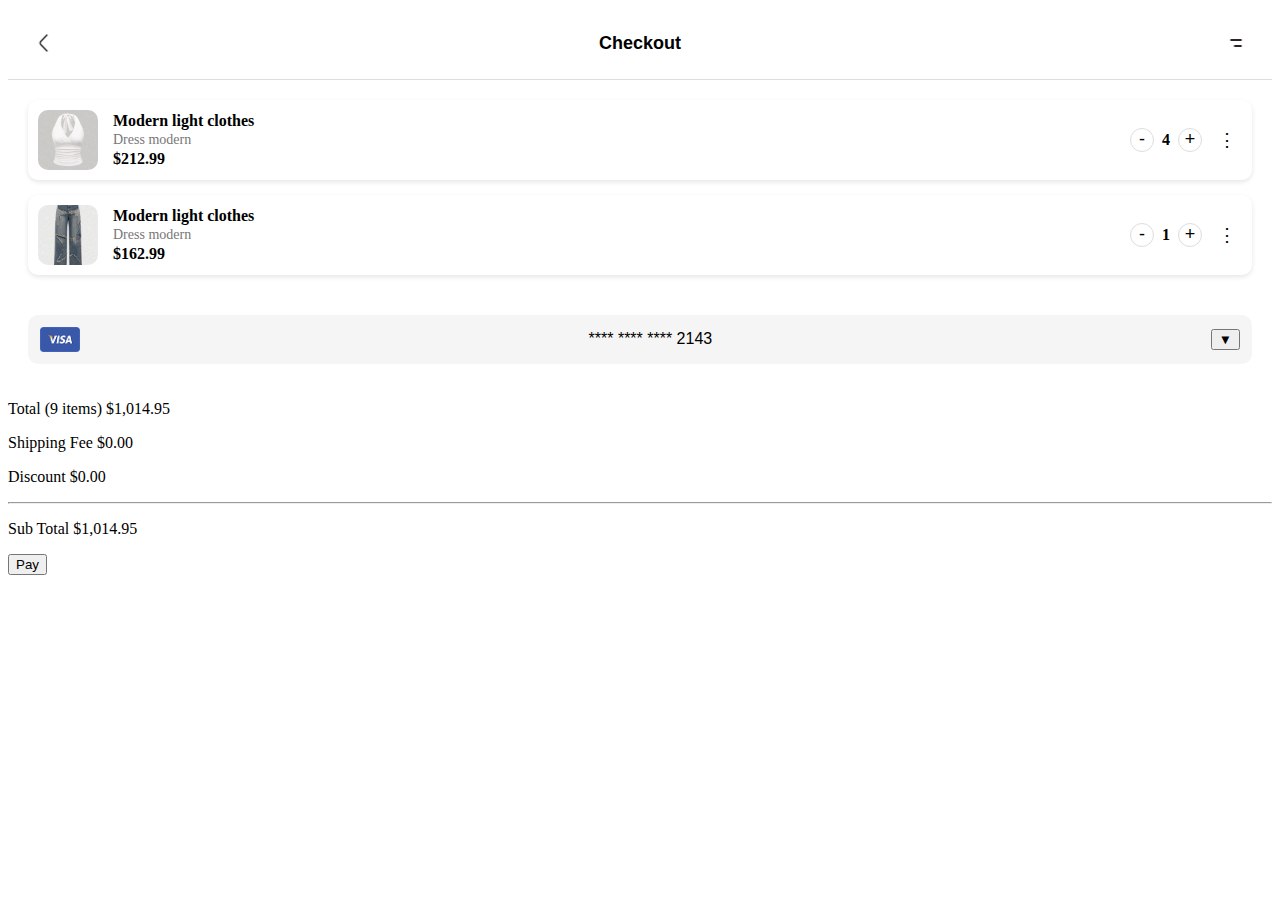
==== views/checkout.html @ 106150a3 "feat: :lipstick: Base" ====
<!DOCTYPE html>
<html lang="en">

<head>
    <meta charset="UTF-8">
    <meta name="viewport" content="width=device-width, initial-scale=1.0">
    <title>Checkout</title>
    <link rel="stylesheet" href="../css/checkout.css">
</head>

<body>
    <div class="Container">
        <div class="checkout-container">
            <header class="checkout-header">
                <button class="back-btn"><img src="../storage/img/Back1.png"></button>
                <h2>Checkout</h2>
                <button class="menu-btn"><img src="../storage/img/Menu1.png"></button>
            </header>

            <div class="cart-items">
                <div class="cart-item1">
                    <img src="../storage/img/camisa1.png" alt="">
                    <div class="item-info">
                        <h3>Modern light clothes</h3>
                        <p>Dress modern</p>
                        <span class="price">$212.99</span>
                    </div>
                    <div class="quantity">
                        <button>-</button>
                        <span>4</span>
                        <button>+</button>
                    </div>
                    <button class="options-btn">⋮</button>
                </div>

                <div class="cart-item2">
                    <img src="../storage/img/Jeaan1.png" alt="">
                    <div class="item-info">
                        <h3>Modern light clothes</h3>
                        <p>Dress modern</p>
                        <span class="price">$162.99</span>
                    </div>
                    <div class="quantity">
                        <button>-</button>
                        <span>1</span>
                        <button>+</button>
                    </div>
                    <button class="options-btn">⋮</button>
                </div>
            </div>

            <div class="shipping-info">
                <div class="payment-method">
                    <img src="../storage/img/visa.png" alt="Visa">
                    <span>**** **** **** 2143</span>
                    <button class="dropdown-btn">▼</button>
                </div>
            </div>

            <div class="order-summary">
                <p>Total (9 items) <span>$1,014.95</span></p>
                <p>Shipping Fee <span>$0.00</span></p>
                <p>Discount <span>$0.00</span></p>
                <hr>
                <p class="total">Sub Total <span>$1,014.95</span></p>
            </div>

            <button class="pay-btn">Pay</button>
        </div>
    </div>
</body>

</html>
---- css/checkout.css ----
@import url(variables.css);

.checkout-header {
    display: flex;
    justify-content: space-between;
    align-items: center;
    padding: 15px;
    background: white;
    border-bottom: 1px solid #ddd;
}

.checkout-header h2 {
    font-size: 18px;
    font-weight: bold;
    text-align: center;
    flex-grow: 1;
}

.checkout-header button {
    background: none;
    border: 1px solid #ddd;
    width: 32px;
    height: 32px;
    border-radius: 50%;
    display: flex;
    align-items: center;
    justify-content: center;
    font-size: 16px;
    cursor: pointer;
}

.checkout-header button:active {
    background: #f0f0f0;
}

/* Estilo del encabezado */
.checkout-header {
    display: flex;
    justify-content: space-between;
    align-items: center;
    padding: 10px 20px;
    font-family: Arial, sans-serif;
}

.checkout-header h2 {
    font-size: 18px;
    font-weight: bold;
}

.checkout-header button {
    background: none;
    border: none;
    cursor: pointer;
}

.checkout-header img {
    width: 24px;
    height: 24px;
}

/* Contenedor de los ítems */
.cart-items {
    display: flex;
    flex-direction: column;
    gap: 15px;
    padding: 20px;
}

/* Estilo general de los ítems */
.cart-item1, .cart-item2 {
    display: flex;
    align-items: center;
    background: white;
    padding: 10px;
    border-radius: 10px;
    box-shadow: 0 2px 5px rgba(0, 0, 0, 0.1);
}

/* Imagen del producto */
.cart-item1 img, .cart-item2 img {
    width: 60px;
    height: 60px;
    border-radius: 10px;
    object-fit: cover;
    margin-right: 15px;
}

/* Información del producto */
.item-info {
    flex: 1;
}

.item-info h3 {
    font-size: 16px;
    font-weight: bold;
    margin: 0;
}

.item-info p {
    font-size: 14px;
    color: #777;
    margin: 2px 0;
}

.price {
    font-size: 16px;
    font-weight: bold;
}

/* Controles de cantidad */
.quantity {
    display: flex;
    align-items: center;
    gap: 8px;
}

.quantity button {
    background: none;
    border: 1px solid #ddd;
    border-radius: 50%;
    width: 24px;
    height: 24px;
    display: flex;
    justify-content: center;
    align-items: center;
    font-size: 18px;
    cursor: pointer;
}

.quantity span {
    font-size: 16px;
    font-weight: bold;
}

/* Botón de opciones */
.options-btn {
    background: none;
    border: none;
    font-size: 18px;
    cursor: pointer;
    margin-left: 10px;
}

/* Contenedor de la información de envío */
.shipping-info {
    font-family: Arial, sans-serif;
    padding: 20px;
}

.shipping-info h3 {
    font-size: 16px;
    font-weight: bold;
    margin-bottom: 10px;
}

/* Método de pago */
.payment-method {
    display: flex;
    align-items: center;
    background: #f5f5f5;
    padding: 12px;
    border-radius: 10px;
    justify-content: space-between;
    cursor: pointer;
}

.payment-method img {
    width: 40px;
    height: 25px;
    margin-right: 10px;
}

.payment-details {
    display: flex;
    align-items: center;
    flex: 1;
}

.card-number {
    font-size: 14px;
    color: #333;
}

.arrow-down {
    font-size: 16px;
    color: #777;
}

/* Detalles del costo */
.cost-summary {
    margin-top: 15px;
}

.cost-item {
    display: flex;
    justify-content: space-between;
    font-size: 14px;
    margin-bottom: 5px;
}

.cost-item span {
    font-weight: bold;
}

.total-cost {
    display: flex;
    justify-content: space-between;
    font-size: 16px;
    font-weight: bold;
    margin-top: 10px;
    padding-top: 5px;
    border-top: 1px solid #ddd;
}
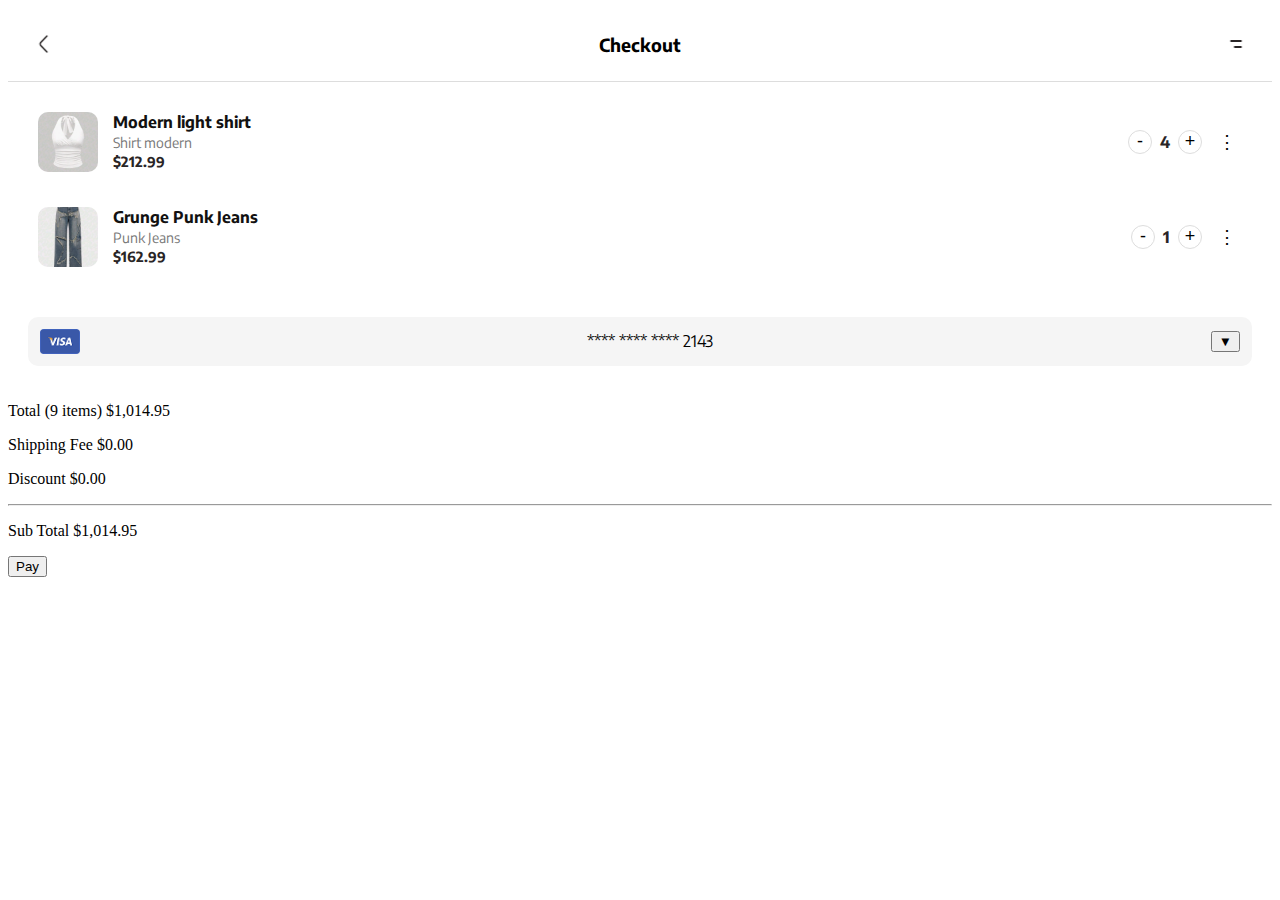
==== commit 9c27d59a: "feat: :lipstick: Botones" ====
--- a/views/checkout.html
+++ b/views/checkout.html
@@ -21,8 +21,8 @@
                 <div class="cart-item1">
                     <img src="../storage/img/camisa1.png" alt="">
                     <div class="item-info">
-                        <h3>Modern light clothes</h3>
-                        <p>Dress modern</p>
+                        <h3>Modern light shirt</h3>
+                        <p>Shirt modern</p>
                         <span class="price">$212.99</span>
                     </div>
                     <div class="quantity">
@@ -36,8 +36,8 @@
                 <div class="cart-item2">
                     <img src="../storage/img/Jeaan1.png" alt="">
                     <div class="item-info">
-                        <h3>Modern light clothes</h3>
-                        <p>Dress modern</p>
+                        <h3>Grunge Punk Jeans</h3>
+                        <p>Punk Jeans</p>
                         <span class="price">$162.99</span>
                     </div>
                     <div class="quantity">
--- a/css/checkout.css
+++ b/css/checkout.css
@@ -10,8 +10,8 @@
 }
 
 .checkout-header h2 {
-    font-size: 18px;
-    font-weight: bold;
+    font-size: 20px;
+    font-family: "Encode-Bold";
     text-align: center;
     flex-grow: 1;
 }
@@ -65,6 +65,42 @@
     gap: 15px;
     padding: 20px;
 }
+.cart-item1 h3 {
+    color: #121111;
+    font-family: "Encode-Bold";
+    font-size: 14px;
+}
+
+.cart-item1 p {
+    color: #787676;
+    font-family: "Encode-Regular";
+    font-size: 10px;
+}
+
+.cart-item1 span {
+    color: #292526;
+    font-family: "Encode-Bold";
+    font-size: 14px;
+}
+
+.cart-item2 h3 {
+    color: #121111;
+    font-family: "Encode-Bold";
+    font-size: 14px;
+}
+
+.cart-item2 p {
+    color: #787676;
+    font-family: "Encode-Regular";
+    font-size: 10px;
+}
+
+.cart-item2 span {
+    color: #292526;
+    font-family: "Encode-Bold";
+    font-size: 14px;
+}
+
 
 /* Estilo general de los ítems */
 .cart-item1, .cart-item2 {
@@ -73,7 +109,6 @@
     background: white;
     padding: 10px;
     border-radius: 10px;
-    box-shadow: 0 2px 5px rgba(0, 0, 0, 0.1);
 }
 
 /* Imagen del producto */
@@ -161,7 +196,7 @@
     padding: 12px;
     border-radius: 10px;
     justify-content: space-between;
-    cursor: pointer;
+    font-family: "Encode-Regular";
 }
 
 .payment-method img {
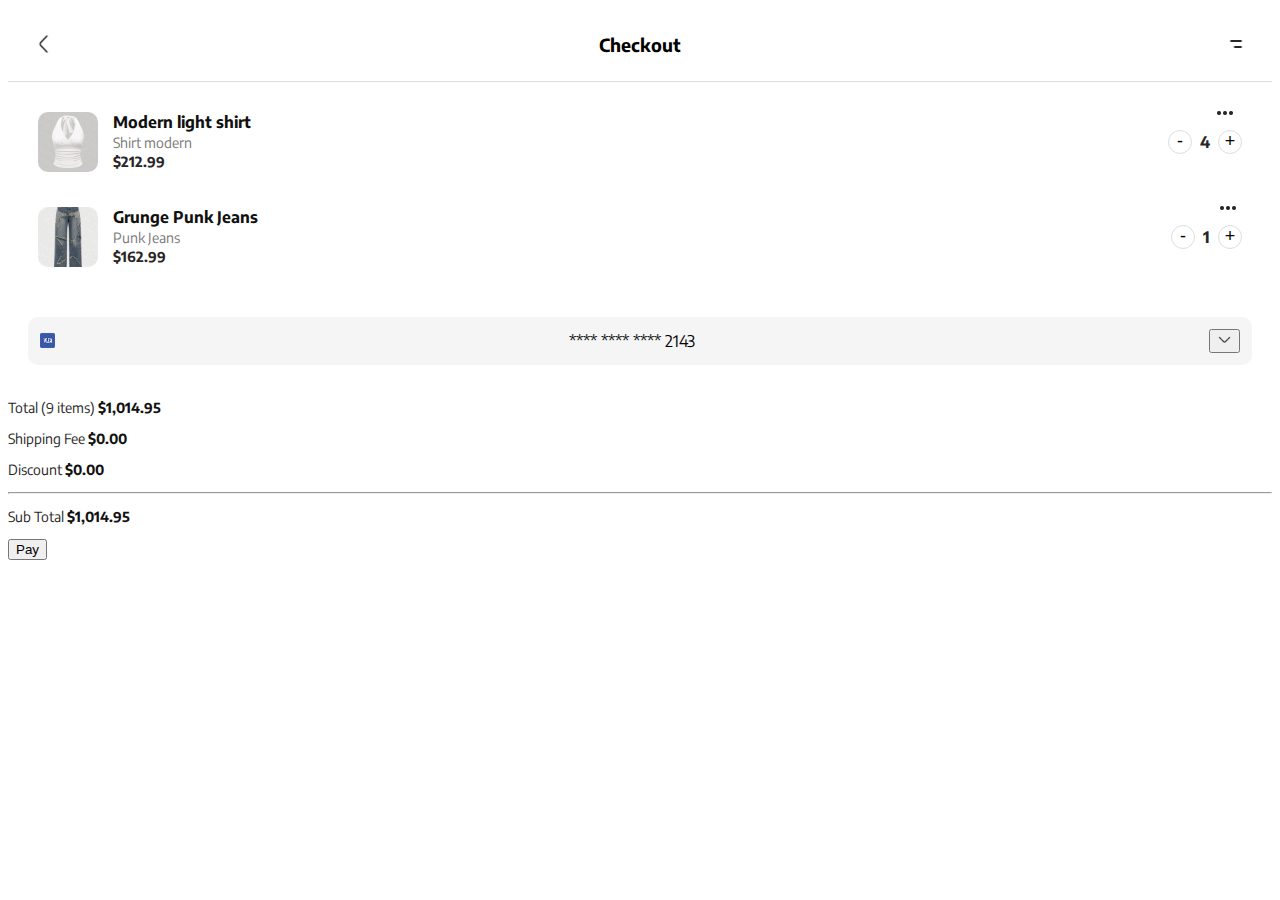
==== commit f85edd9b: "feat: :lipstick: Menu" ====
--- a/views/checkout.html
+++ b/views/checkout.html
@@ -25,12 +25,13 @@
                         <p>Shirt modern</p>
                         <span class="price">$212.99</span>
                     </div>
+                    <button class="options-btn"><img src="../storage/img/menu.png"></button>
                     <div class="quantity">
                         <button>-</button>
                         <span>4</span>
                         <button>+</button>
                     </div>
-                    <button class="options-btn">⋮</button>
+                    
                 </div>
 
                 <div class="cart-item2">
@@ -40,12 +41,13 @@
                         <p>Punk Jeans</p>
                         <span class="price">$162.99</span>
                     </div>
+                    <button class="options-btn"><img src="../storage/img/menu.png"></button>
                     <div class="quantity">
                         <button>-</button>
                         <span>1</span>
                         <button>+</button>
                     </div>
-                    <button class="options-btn">⋮</button>
+                    
                 </div>
             </div>
 
@@ -53,7 +55,7 @@
                 <div class="payment-method">
                     <img src="../storage/img/visa.png" alt="Visa">
                     <span>**** **** **** 2143</span>
-                    <button class="dropdown-btn">▼</button>
+                    <button class="dropdown-btn"><img src="../storage/img/arrow-down.png"></button>
                 </div>
             </div>
 
--- a/css/checkout.css
+++ b/css/checkout.css
@@ -65,6 +65,7 @@
     gap: 15px;
     padding: 20px;
 }
+
 .cart-item1 h3 {
     color: #121111;
     font-family: "Encode-Bold";
@@ -103,7 +104,8 @@
 
 
 /* Estilo general de los ítems */
-.cart-item1, .cart-item2 {
+.cart-item1,
+.cart-item2 {
     display: flex;
     align-items: center;
     background: white;
@@ -112,7 +114,8 @@
 }
 
 /* Imagen del producto */
-.cart-item1 img, .cart-item2 img {
+.cart-item1 img,
+.cart-item2 img {
     width: 60px;
     height: 60px;
     border-radius: 10px;
@@ -171,9 +174,15 @@
 .options-btn {
     background: none;
     border: none;
-    font-size: 18px;
-    cursor: pointer;
-    margin-left: 10px;
+    margin-top: -55px;
+    margin-right: -90px;
+
+}
+
+.options-btn img {
+    width: 24px; /* Ajusta el tamaño según necesites */
+    height: 24px;
+    
 }
 
 /* Contenedor de la información de envío */
@@ -200,9 +209,9 @@
 }
 
 .payment-method img {
-    width: 40px;
-    height: 25px;
-    margin-right: 10px;
+    width: 15px;
+    height: 15px;
+    
 }
 
 .payment-details {
@@ -246,3 +255,15 @@
     padding-top: 5px;
     border-top: 1px solid #ddd;
 }
+
+.order-summary p {
+    color: #292526;
+    font-family: "Encode-Regular";
+    font-size: 14px;
+}
+
+.order-summary span {
+    color: #121111;
+    font-family: "Encode-Bold";
+    font-size: 14px;
+}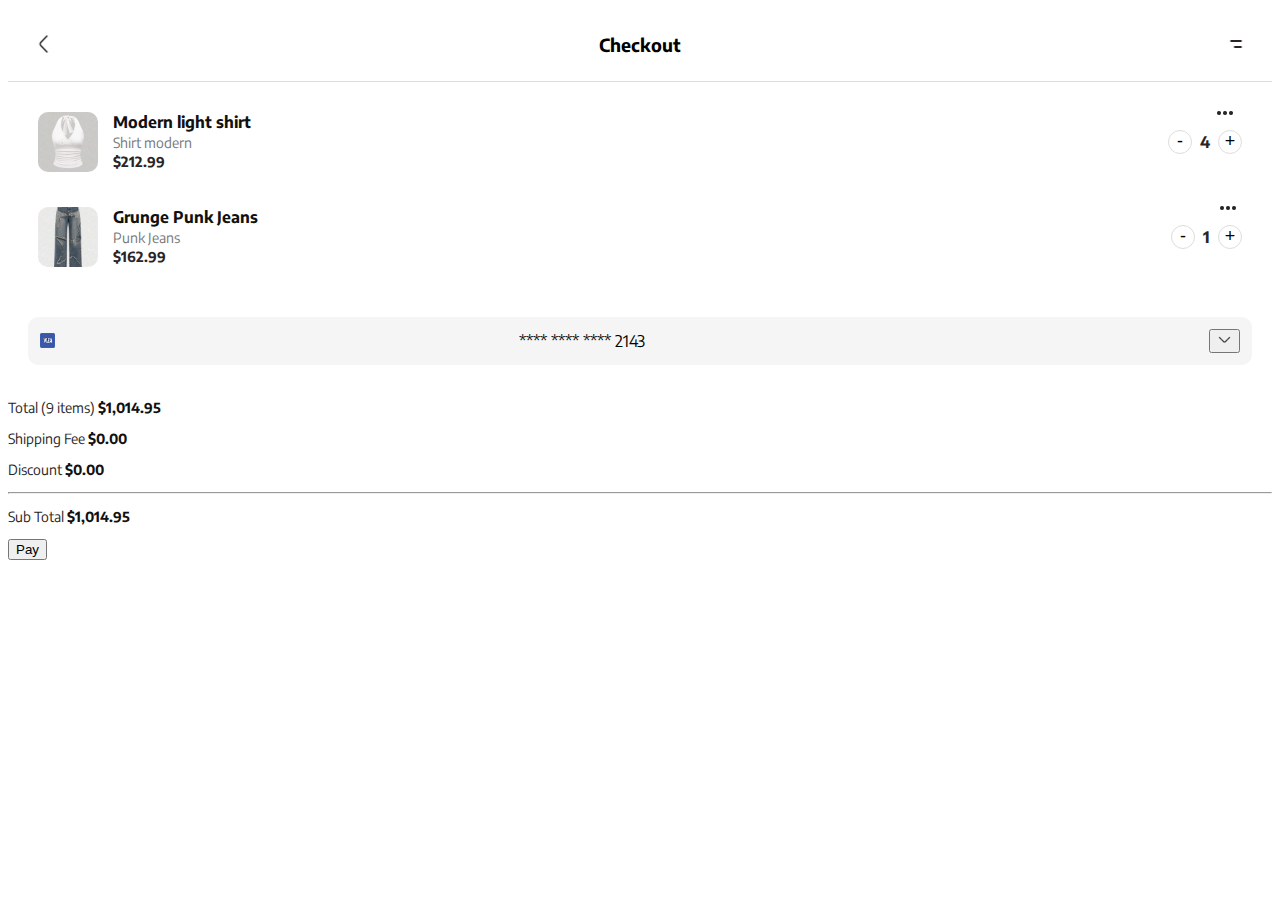
==== commit da54b6f3: "feat: :lipstick: css" ====
--- a/views/checkout.html
+++ b/views/checkout.html
@@ -31,7 +31,7 @@
                         <span>4</span>
                         <button>+</button>
                     </div>
-                    
+
                 </div>
 
                 <div class="cart-item2">
@@ -47,7 +47,7 @@
                         <span>1</span>
                         <button>+</button>
                     </div>
-                    
+
                 </div>
             </div>
 
--- a/css/checkout.css
+++ b/css/checkout.css
@@ -76,6 +76,7 @@
     color: #787676;
     font-family: "Encode-Regular";
     font-size: 10px;
+    
 }
 
 .cart-item1 span {
@@ -168,6 +169,7 @@
 .quantity span {
     font-size: 16px;
     font-weight: bold;
+
 }
 
 /* Botón de opciones */
@@ -180,9 +182,10 @@
 }
 
 .options-btn img {
-    width: 24px; /* Ajusta el tamaño según necesites */
+    width: 24px;
+    /* Ajusta el tamaño según necesites */
     height: 24px;
-    
+
 }
 
 /* Contenedor de la información de envío */
@@ -206,12 +209,15 @@
     border-radius: 10px;
     justify-content: space-between;
     font-family: "Encode-Regular";
-}
-
+    
+}
+.payment-method span {
+    margin-left: -100px;
+}
 .payment-method img {
     width: 15px;
     height: 15px;
-    
+
 }
 
 .payment-details {
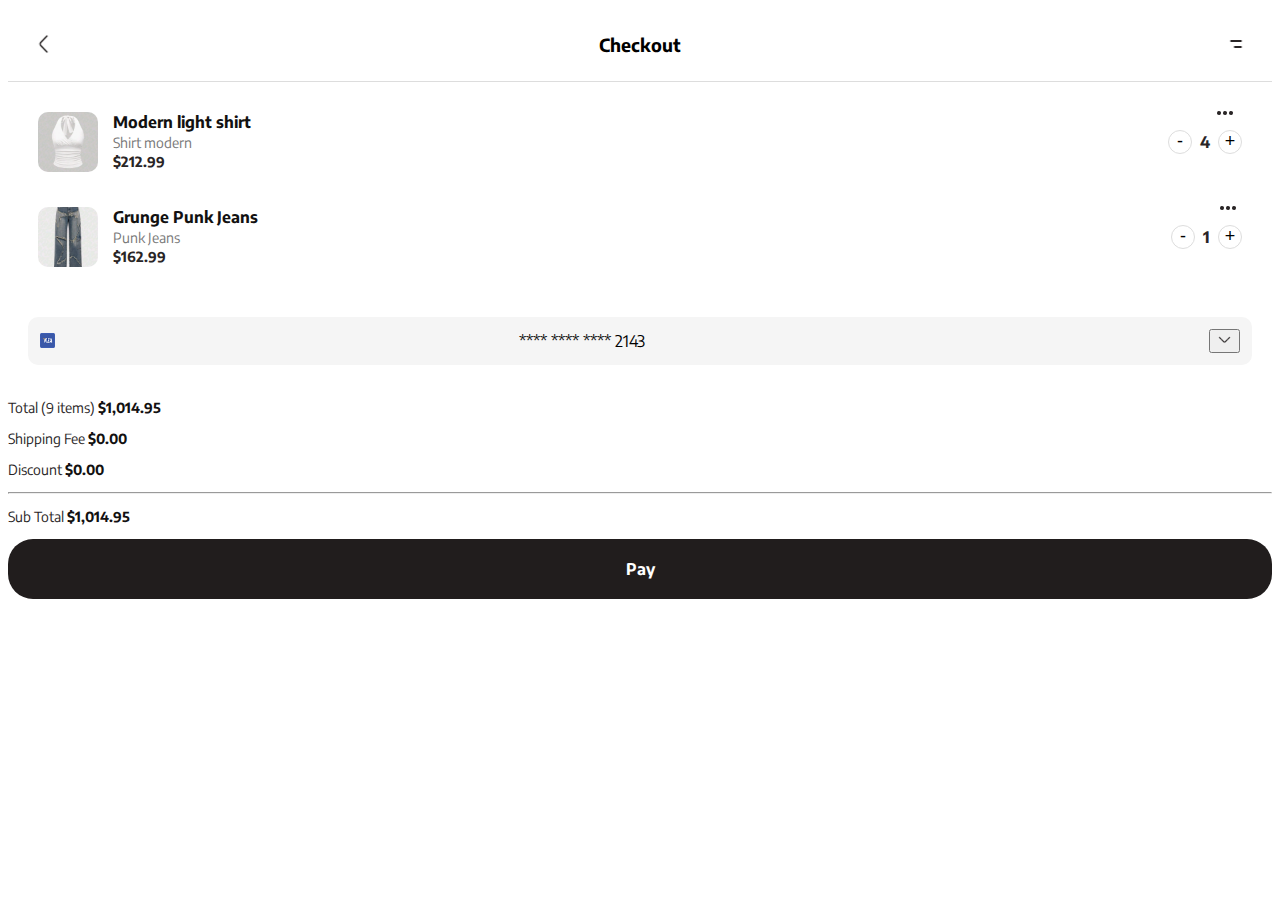
==== commit ff7d4ae7: "feat: :lipstick: Footer" ====
--- a/views/checkout.html
+++ b/views/checkout.html
@@ -67,8 +67,15 @@
                 <p class="total">Sub Total <span>$1,014.95</span></p>
             </div>
 
-            <button class="pay-btn">Pay</button>
+
+            <footer>
+                <div class="footer">
+                    <span>Pay</span> 
+                </div> 
+            </footer>
+    
         </div>
+
     </div>
 </body>
 
--- a/css/checkout.css
+++ b/css/checkout.css
@@ -272,4 +272,17 @@
     color: #121111;
     font-family: "Encode-Bold";
     font-size: 14px;
-}+}
+
+.footer {
+    display: flex;
+    align-items: center;
+    justify-content: center;
+    background: #211D1D;
+    padding: 20px 150px;
+    border-radius: 25px;
+    color: white;
+    font-family: "Encode-Bold";
+    font-size: 16px;
+}
+
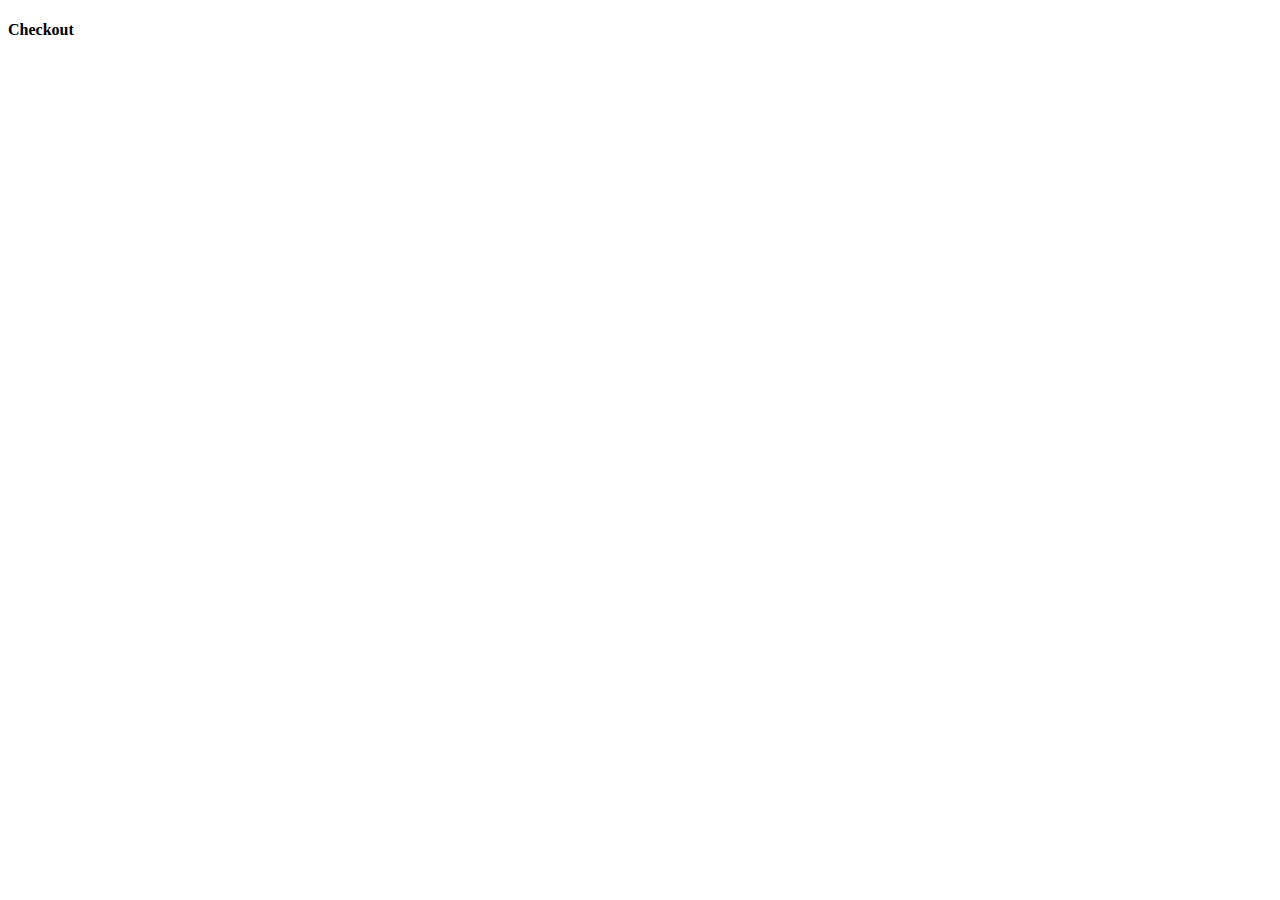
==== commit 65146e2f: "Merge pull request #4 from sofiaas16/feature/home" ====
--- a/views/checkout.html
+++ b/views/checkout.html
@@ -1,82 +1,11 @@
 <!DOCTYPE html>
 <html lang="en">
-
 <head>
     <meta charset="UTF-8">
     <meta name="viewport" content="width=device-width, initial-scale=1.0">
     <title>Checkout</title>
-    <link rel="stylesheet" href="../css/checkout.css">
 </head>
-
 <body>
-    <div class="Container">
-        <div class="checkout-container">
-            <header class="checkout-header">
-                <button class="back-btn"><img src="../storage/img/Back1.png"></button>
-                <h2>Checkout</h2>
-                <button class="menu-btn"><img src="../storage/img/Menu1.png"></button>
-            </header>
-
-            <div class="cart-items">
-                <div class="cart-item1">
-                    <img src="../storage/img/camisa1.png" alt="">
-                    <div class="item-info">
-                        <h3>Modern light shirt</h3>
-                        <p>Shirt modern</p>
-                        <span class="price">$212.99</span>
-                    </div>
-                    <button class="options-btn"><img src="../storage/img/menu.png"></button>
-                    <div class="quantity">
-                        <button>-</button>
-                        <span>4</span>
-                        <button>+</button>
-                    </div>
-
-                </div>
-
-                <div class="cart-item2">
-                    <img src="../storage/img/Jeaan1.png" alt="">
-                    <div class="item-info">
-                        <h3>Grunge Punk Jeans</h3>
-                        <p>Punk Jeans</p>
-                        <span class="price">$162.99</span>
-                    </div>
-                    <button class="options-btn"><img src="../storage/img/menu.png"></button>
-                    <div class="quantity">
-                        <button>-</button>
-                        <span>1</span>
-                        <button>+</button>
-                    </div>
-
-                </div>
-            </div>
-
-            <div class="shipping-info">
-                <div class="payment-method">
-                    <img src="../storage/img/visa.png" alt="Visa">
-                    <span>**** **** **** 2143</span>
-                    <button class="dropdown-btn"><img src="../storage/img/arrow-down.png"></button>
-                </div>
-            </div>
-
-            <div class="order-summary">
-                <p>Total (9 items) <span>$1,014.95</span></p>
-                <p>Shipping Fee <span>$0.00</span></p>
-                <p>Discount <span>$0.00</span></p>
-                <hr>
-                <p class="total">Sub Total <span>$1,014.95</span></p>
-            </div>
-
-
-            <footer>
-                <div class="footer">
-                    <span>Pay</span> 
-                </div> 
-            </footer>
-    
-        </div>
-
-    </div>
+    <h4>Checkout</h4>
 </body>
-
 </html>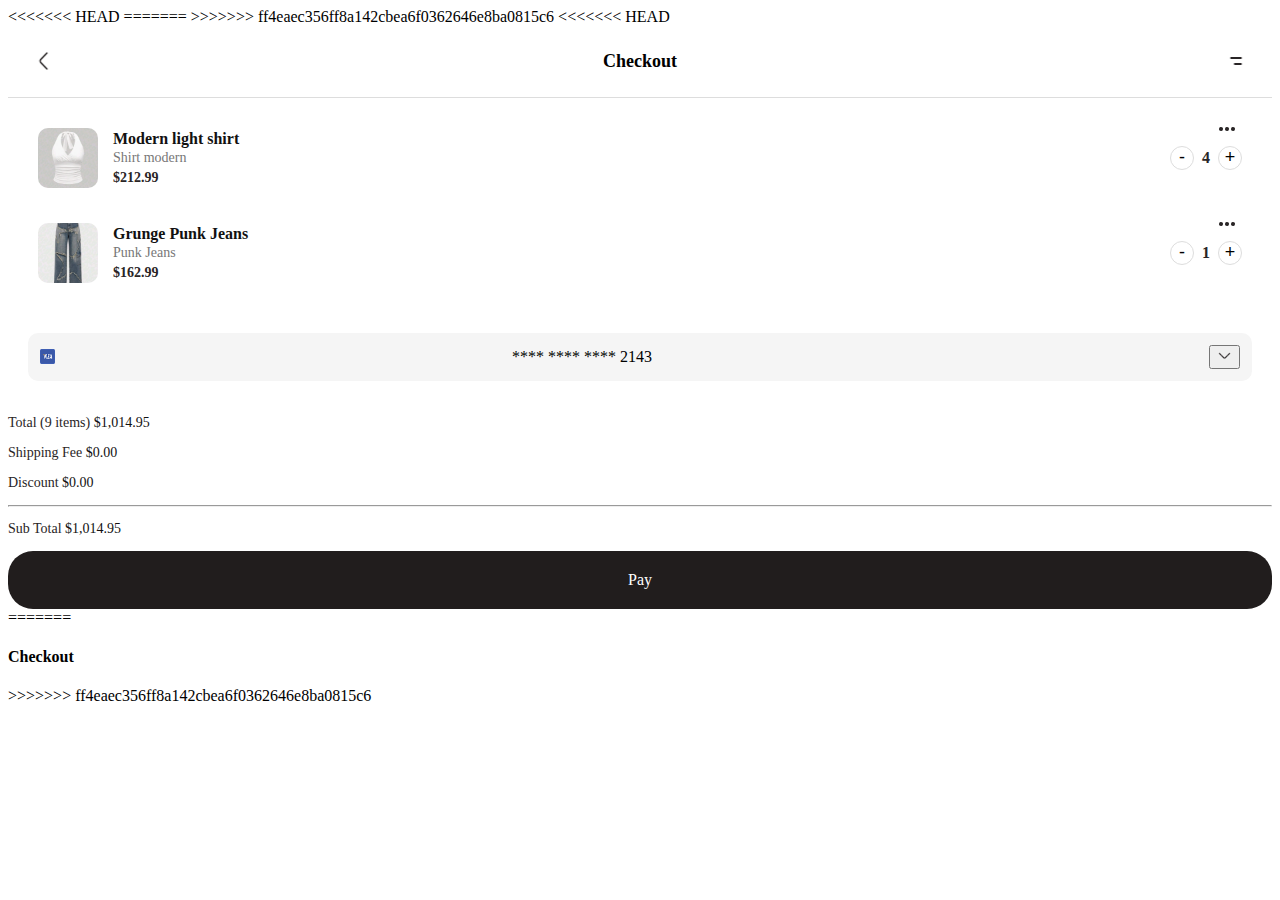
==== commit b565be6b: "fix: :bug: Fix" ====
--- a/views/checkout.html
+++ b/views/checkout.html
@@ -1,11 +1,92 @@
 <!DOCTYPE html>
 <html lang="en">
+<<<<<<< HEAD
+
+=======
+>>>>>>> ff4eaec356ff8a142cbea6f0362646e8ba0815c6
 <head>
     <meta charset="UTF-8">
     <meta name="viewport" content="width=device-width, initial-scale=1.0">
     <title>Checkout</title>
+<<<<<<< HEAD
+    <link rel="stylesheet" href="../css/checkout.css">
+</head>
+
+<body>
+    <div class="Container">
+        <div class="checkout-container">
+            <header class="checkout-header">
+                <button class="back-btn"><img src="../storage/img/Back1.png"></button>
+                <h2>Checkout</h2>
+                <button class="menu-btn"><img src="../storage/img/Menu1.png"></button>
+            </header>
+
+            <div class="cart-items">
+                <div class="cart-item1">
+                    <img src="../storage/img/camisa1.png" alt="">
+                    <div class="item-info">
+                        <h3>Modern light shirt</h3>
+                        <p>Shirt modern</p>
+                        <span class="price">$212.99</span>
+                    </div>
+                    <button class="options-btn"><img src="../storage/img/menu.png"></button>
+                    <div class="quantity">
+                        <button>-</button>
+                        <span>4</span>
+                        <button>+</button>
+                    </div>
+
+                </div>
+
+                <div class="cart-item2">
+                    <img src="../storage/img/Jeaan1.png" alt="">
+                    <div class="item-info">
+                        <h3>Grunge Punk Jeans</h3>
+                        <p>Punk Jeans</p>
+                        <span class="price">$162.99</span>
+                    </div>
+                    <button class="options-btn"><img src="../storage/img/menu.png"></button>
+                    <div class="quantity">
+                        <button>-</button>
+                        <span>1</span>
+                        <button>+</button>
+                    </div>
+
+                </div>
+            </div>
+
+            <div class="shipping-info">
+                <div class="payment-method">
+                    <img src="../storage/img/visa.png" alt="Visa">
+                    <span>**** **** **** 2143</span>
+                    <button class="dropdown-btn"><img src="../storage/img/arrow-down.png"></button>
+                </div>
+            </div>
+
+            <div class="order-summary">
+                <p>Total (9 items) <span>$1,014.95</span></p>
+                <p>Shipping Fee <span>$0.00</span></p>
+                <p>Discount <span>$0.00</span></p>
+                <hr>
+                <p class="total">Sub Total <span>$1,014.95</span></p>
+            </div>
+
+
+            <footer>
+                <div class="footer">
+                    <span>Pay</span> 
+                </div> 
+            </footer>
+    
+        </div>
+
+    </div>
+</body>
+
+=======
 </head>
 <body>
     <h4>Checkout</h4>
 </body>
+>>>>>>> ff4eaec356ff8a142cbea6f0362646e8ba0815c6
 </html>--- a/css/checkout.css
+++ b/css/checkout.css
@@ -0,0 +1,288 @@
+@import url(variables.css);
+
+.checkout-header {
+    display: flex;
+    justify-content: space-between;
+    align-items: center;
+    padding: 15px;
+    background: white;
+    border-bottom: 1px solid #ddd;
+}
+
+.checkout-header h2 {
+    font-size: 20px;
+    font-family: "Encode-Bold";
+    text-align: center;
+    flex-grow: 1;
+}
+
+.checkout-header button {
+    background: none;
+    border: 1px solid #ddd;
+    width: 32px;
+    height: 32px;
+    border-radius: 50%;
+    display: flex;
+    align-items: center;
+    justify-content: center;
+    font-size: 16px;
+    cursor: pointer;
+}
+
+.checkout-header button:active {
+    background: #f0f0f0;
+}
+
+/* Estilo del encabezado */
+.checkout-header {
+    display: flex;
+    justify-content: space-between;
+    align-items: center;
+    padding: 10px 20px;
+    font-family: Arial, sans-serif;
+}
+
+.checkout-header h2 {
+    font-size: 18px;
+    font-weight: bold;
+}
+
+.checkout-header button {
+    background: none;
+    border: none;
+    cursor: pointer;
+}
+
+.checkout-header img {
+    width: 24px;
+    height: 24px;
+}
+
+/* Contenedor de los ítems */
+.cart-items {
+    display: flex;
+    flex-direction: column;
+    gap: 15px;
+    padding: 20px;
+}
+
+.cart-item1 h3 {
+    color: #121111;
+    font-family: "Encode-Bold";
+    font-size: 14px;
+}
+
+.cart-item1 p {
+    color: #787676;
+    font-family: "Encode-Regular";
+    font-size: 10px;
+    
+}
+
+.cart-item1 span {
+    color: #292526;
+    font-family: "Encode-Bold";
+    font-size: 14px;
+}
+
+.cart-item2 h3 {
+    color: #121111;
+    font-family: "Encode-Bold";
+    font-size: 14px;
+}
+
+.cart-item2 p {
+    color: #787676;
+    font-family: "Encode-Regular";
+    font-size: 10px;
+}
+
+.cart-item2 span {
+    color: #292526;
+    font-family: "Encode-Bold";
+    font-size: 14px;
+}
+
+
+/* Estilo general de los ítems */
+.cart-item1,
+.cart-item2 {
+    display: flex;
+    align-items: center;
+    background: white;
+    padding: 10px;
+    border-radius: 10px;
+}
+
+/* Imagen del producto */
+.cart-item1 img,
+.cart-item2 img {
+    width: 60px;
+    height: 60px;
+    border-radius: 10px;
+    object-fit: cover;
+    margin-right: 15px;
+}
+
+/* Información del producto */
+.item-info {
+    flex: 1;
+}
+
+.item-info h3 {
+    font-size: 16px;
+    font-weight: bold;
+    margin: 0;
+}
+
+.item-info p {
+    font-size: 14px;
+    color: #777;
+    margin: 2px 0;
+}
+
+.price {
+    font-size: 16px;
+    font-weight: bold;
+}
+
+/* Controles de cantidad */
+.quantity {
+    display: flex;
+    align-items: center;
+    gap: 8px;
+}
+
+.quantity button {
+    background: none;
+    border: 1px solid #ddd;
+    border-radius: 50%;
+    width: 24px;
+    height: 24px;
+    display: flex;
+    justify-content: center;
+    align-items: center;
+    font-size: 18px;
+    cursor: pointer;
+}
+
+.quantity span {
+    font-size: 16px;
+    font-weight: bold;
+
+}
+
+/* Botón de opciones */
+.options-btn {
+    background: none;
+    border: none;
+    margin-top: -55px;
+    margin-right: -90px;
+
+}
+
+.options-btn img {
+    width: 24px;
+    /* Ajusta el tamaño según necesites */
+    height: 24px;
+
+}
+
+/* Contenedor de la información de envío */
+.shipping-info {
+    font-family: Arial, sans-serif;
+    padding: 20px;
+}
+
+.shipping-info h3 {
+    font-size: 16px;
+    font-weight: bold;
+    margin-bottom: 10px;
+}
+
+/* Método de pago */
+.payment-method {
+    display: flex;
+    align-items: center;
+    background: #f5f5f5;
+    padding: 12px;
+    border-radius: 10px;
+    justify-content: space-between;
+    font-family: "Encode-Regular";
+    
+}
+.payment-method span {
+    margin-left: -100px;
+}
+.payment-method img {
+    width: 15px;
+    height: 15px;
+
+}
+
+.payment-details {
+    display: flex;
+    align-items: center;
+    flex: 1;
+}
+
+.card-number {
+    font-size: 14px;
+    color: #333;
+}
+
+.arrow-down {
+    font-size: 16px;
+    color: #777;
+}
+
+/* Detalles del costo */
+.cost-summary {
+    margin-top: 15px;
+}
+
+.cost-item {
+    display: flex;
+    justify-content: space-between;
+    font-size: 14px;
+    margin-bottom: 5px;
+}
+
+.cost-item span {
+    font-weight: bold;
+}
+
+.total-cost {
+    display: flex;
+    justify-content: space-between;
+    font-size: 16px;
+    font-weight: bold;
+    margin-top: 10px;
+    padding-top: 5px;
+    border-top: 1px solid #ddd;
+}
+
+.order-summary p {
+    color: #292526;
+    font-family: "Encode-Regular";
+    font-size: 14px;
+}
+
+.order-summary span {
+    color: #121111;
+    font-family: "Encode-Bold";
+    font-size: 14px;
+}
+
+.footer {
+    display: flex;
+    align-items: center;
+    justify-content: center;
+    background: #211D1D;
+    padding: 20px 150px;
+    border-radius: 25px;
+    color: white;
+    font-family: "Encode-Bold";
+    font-size: 16px;
+}
+
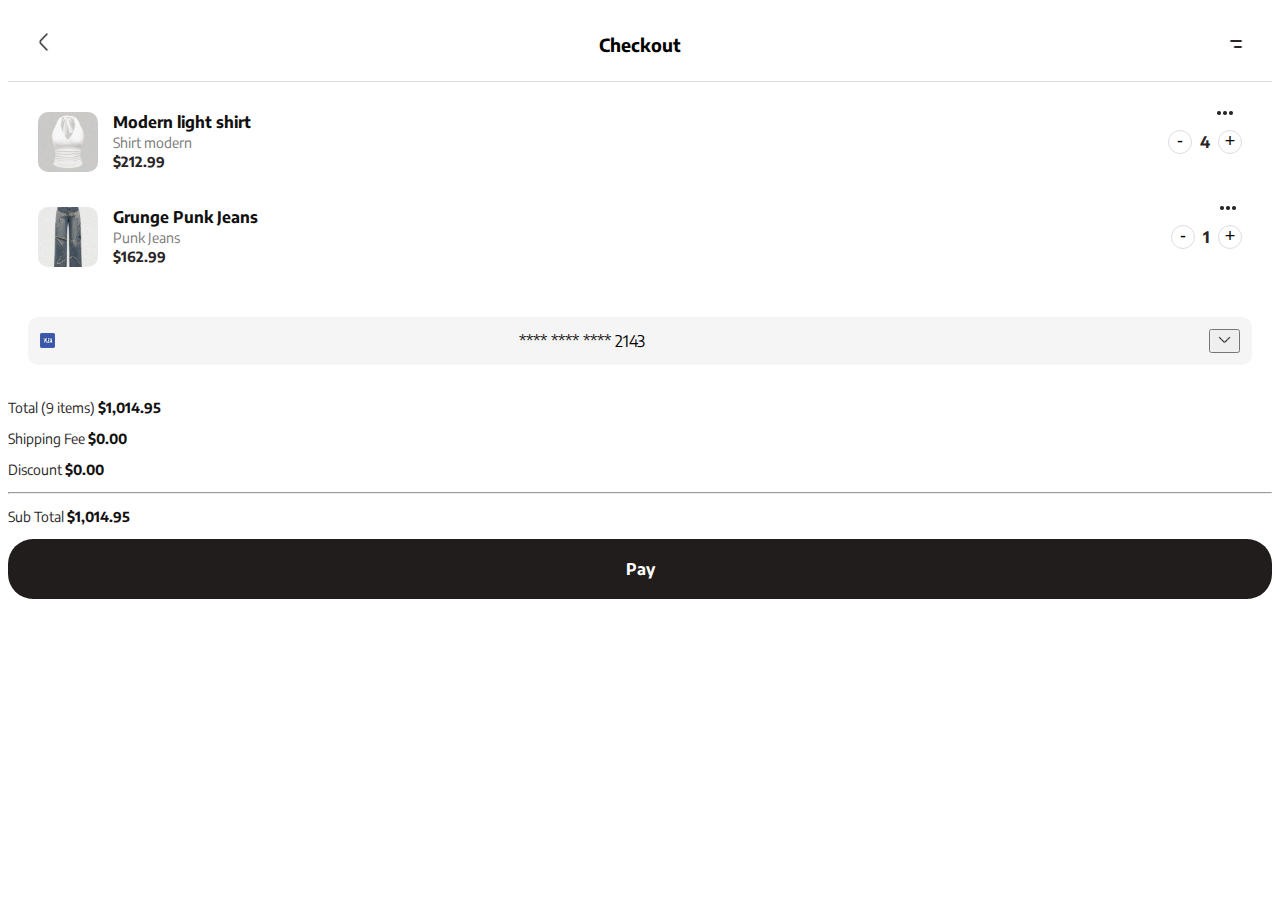
==== commit 01aa0c03: "fix: :ambulance: Fix" ====
--- a/views/checkout.html
+++ b/views/checkout.html
@@ -1,14 +1,10 @@
 <!DOCTYPE html>
 <html lang="en">
-<<<<<<< HEAD
 
-=======
->>>>>>> ff4eaec356ff8a142cbea6f0362646e8ba0815c6
 <head>
     <meta charset="UTF-8">
     <meta name="viewport" content="width=device-width, initial-scale=1.0">
     <title>Checkout</title>
-<<<<<<< HEAD
     <link rel="stylesheet" href="../css/checkout.css">
 </head>
 
@@ -16,7 +12,7 @@
     <div class="Container">
         <div class="checkout-container">
             <header class="checkout-header">
-                <button class="back-btn"><img src="../storage/img/Back1.png"></button>
+                <button class="back-btn"><a href="detail.html"><img src="../storage/img/Back1.png"></a></button>
                 <h2>Checkout</h2>
                 <button class="menu-btn"><img src="../storage/img/Menu1.png"></button>
             </header>
@@ -74,19 +70,13 @@
 
             <footer>
                 <div class="footer">
-                    <span>Pay</span> 
-                </div> 
+                    <span>Pay</span>
+                </div>
             </footer>
-    
+
         </div>
 
     </div>
 </body>
 
-=======
-</head>
-<body>
-    <h4>Checkout</h4>
-</body>
->>>>>>> ff4eaec356ff8a142cbea6f0362646e8ba0815c6
 </html>